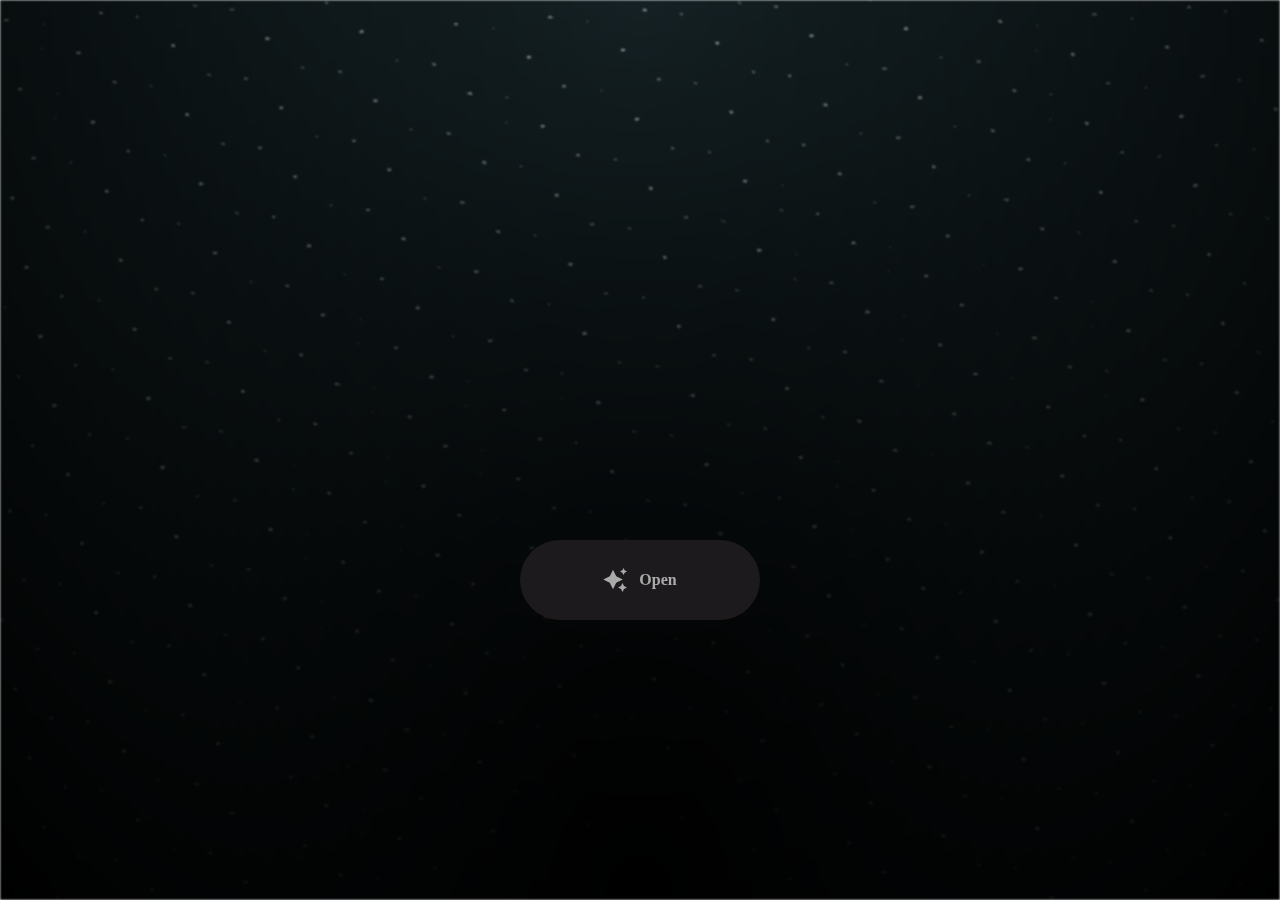
==== Pages/Flower/index.html @ ce974f3b "flowers" ====
<html lang="en">

<head>
  <meta charset="UTF-8">
  <meta name="viewport" content="width=device-width, initial-scale=1.0">
  <link rel="shortcut icon" href="images/gift.png" type="image/x-icon">
  <link rel="stylesheet" href="css/index.css">

  <!-- Document Title -->
  <title>I Have Something</title>
</head>

<body>
  <!-- Background -->
  <div class="night"></div>

  <!-- Title -->
  <h1 class="title"></h1>

  <!-- Button -->
  <div style="position: absolute; top: 60vh; width: 100%; display: flex; justify-content: center;">
    <a href="flower.html" class="btn">
      <svg height="24" width="24" fill="#FFFFFF" viewBox="0 0 24 24" data-name="Layer 1" id="Layer_1" class="sparkle">
        <path
          d="M10,21.236,6.755,14.745.264,11.5,6.755,8.255,10,1.764l3.245,6.491L19.736,11.5l-6.491,3.245ZM18,21l1.5,3L21,21l3-1.5L21,18l-1.5-3L18,18l-3,1.5ZM19.333,4.667,20.5,7l1.167-2.333L24,3.5,21.667,2.333,20.5,0,19.333,2.333,17,3.5Z">
        </path>
      </svg>

      <span class="text">Open</span>
    </a>
  </div>

  <script src="js/index.js"></script>
</body>

</html>
---- Pages/Flower/css/index.css ----
*,
*::after,
*::before {
  padding: 0;
  margin: 0;
  box-sizing: border-box;
}

:root {
  --dark-color: #000;
}

.night {
  position: fixed;
  left: 50%;
  top: 0;
  transform: translateX(-50%);
  width: 100%;
  height: 100%;
  filter: blur(0.1vmin);
  background-image: radial-gradient(ellipse at top, transparent 0%, var(--dark-color)), radial-gradient(ellipse at bottom, var(--dark-color), rgba(145, 233, 255, 0.2)), repeating-linear-gradient(220deg, rgb(0, 0, 0) 0px, rgb(0, 0, 0) 19px, transparent 19px, transparent 22px), repeating-linear-gradient(189deg, rgb(0, 0, 0) 0px, rgb(0, 0, 0) 19px, transparent 19px, transparent 22px), repeating-linear-gradient(148deg, rgb(0, 0, 0) 0px, rgb(0, 0, 0) 19px, transparent 19px, transparent 22px), linear-gradient(90deg, rgb(255, 255, 250), rgb(240, 240, 240));
}

.title {
  position: absolute;
  top: 0;
  left: 0;
  color: white;
  font-family: 'Courier New', Courier, monospace;

  display: flex;
  flex-wrap: wrap;
  justify-content: center;
  align-content: center;
  align-items: center;

  width: 100%;
  height: 100vh;
  text-shadow: 0 0 20px white;
  letter-spacing: 0px;
}

@media (min-width: 500px) {
  .title {
    letter-spacing: 20px;
  }
}

@keyframes typing {
  from {
    opacity: 0;
  }

  to {
    opacity: 1;
  }
}

/* Terapkan animasi dengan delay */
.title span {
  opacity: 0;
  animation: typing 1s ease forwards;
  animation-delay: var(--delay);
}

a {
  text-decoration: none;
}

.btn {
  border: none;
  width: 15em;
  height: 5em;
  border-radius: 3em;
  display: flex;
  justify-content: center;
  align-items: center;
  gap: 12px;
  background: #1C1A1C;
  cursor: pointer;
  transition: all 450ms ease-in-out;
}

.sparkle {
  fill: #AAAAAA;
  transition: all 800ms ease;
}

.text {
  font-weight: 600;
  color: #AAAAAA;
  font-size: medium;
}

.btn:hover {
  background: linear-gradient(0deg, #A47CF3, #683FEA);
  box-shadow: inset 0px 1px 0px 0px rgba(255, 255, 255, 0.4),
    inset 0px -4px 0px 0px rgba(0, 0, 0, 0.2),
    0px 0px 0px 4px rgba(255, 255, 255, 0.2),
    0px 0px 180px 0px #9917FF;
  transform: translateY(-2px);
}

.btn:hover .text {
  color: white;
}

.btn:hover .sparkle {
  fill: white;
  transform: scale(1.2);
}
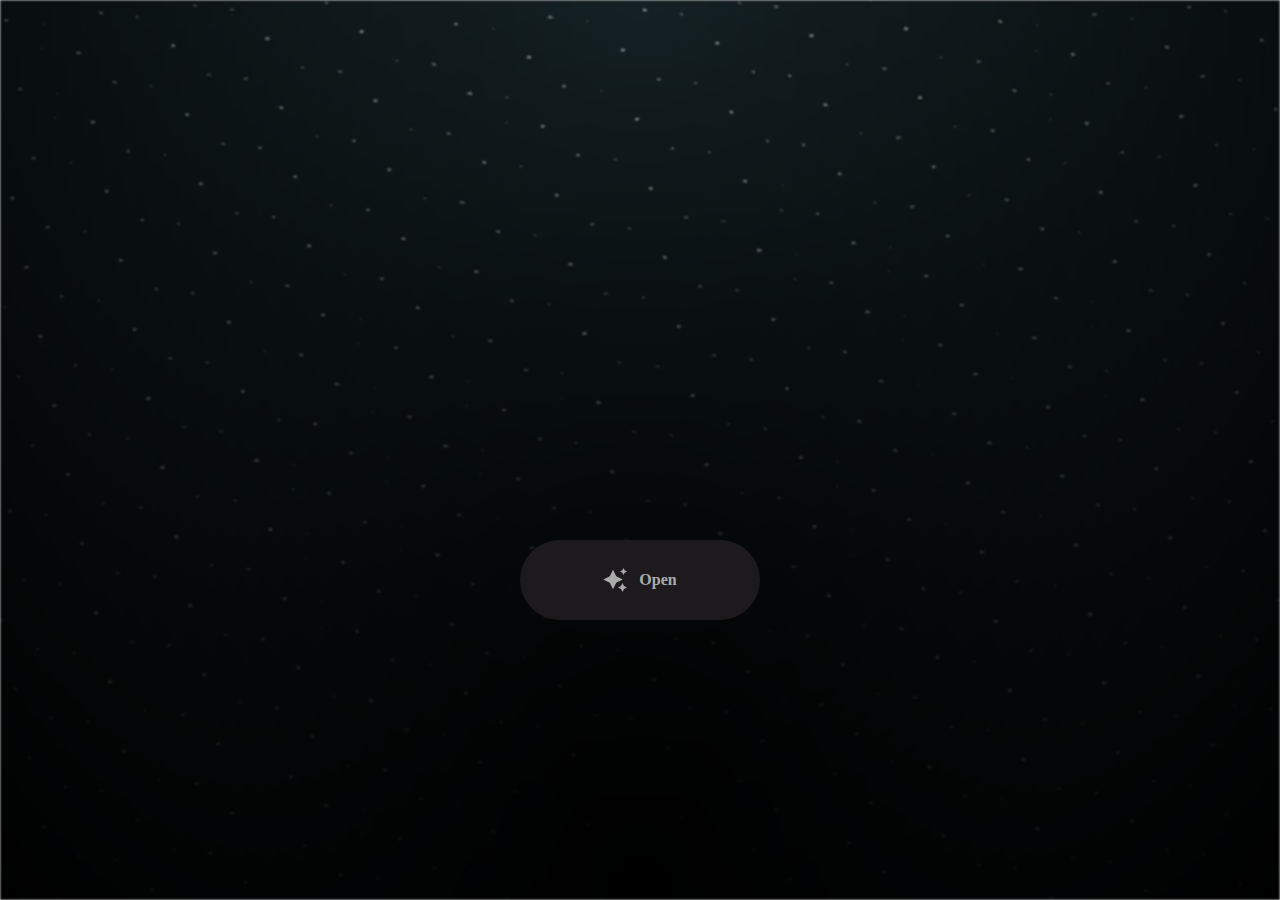
==== commit 80a6d0d0: "Update index.html" ====
--- a/Pages/Flower/index.html
+++ b/Pages/Flower/index.html
@@ -15,7 +15,7 @@
   <div class="night"></div>
 
   <!-- Title -->
-  <h1 class="title"></h1>
+  <p class="title"></p>
 
   <!-- Button -->
   <div style="position: absolute; top: 60vh; width: 100%; display: flex; justify-content: center;">
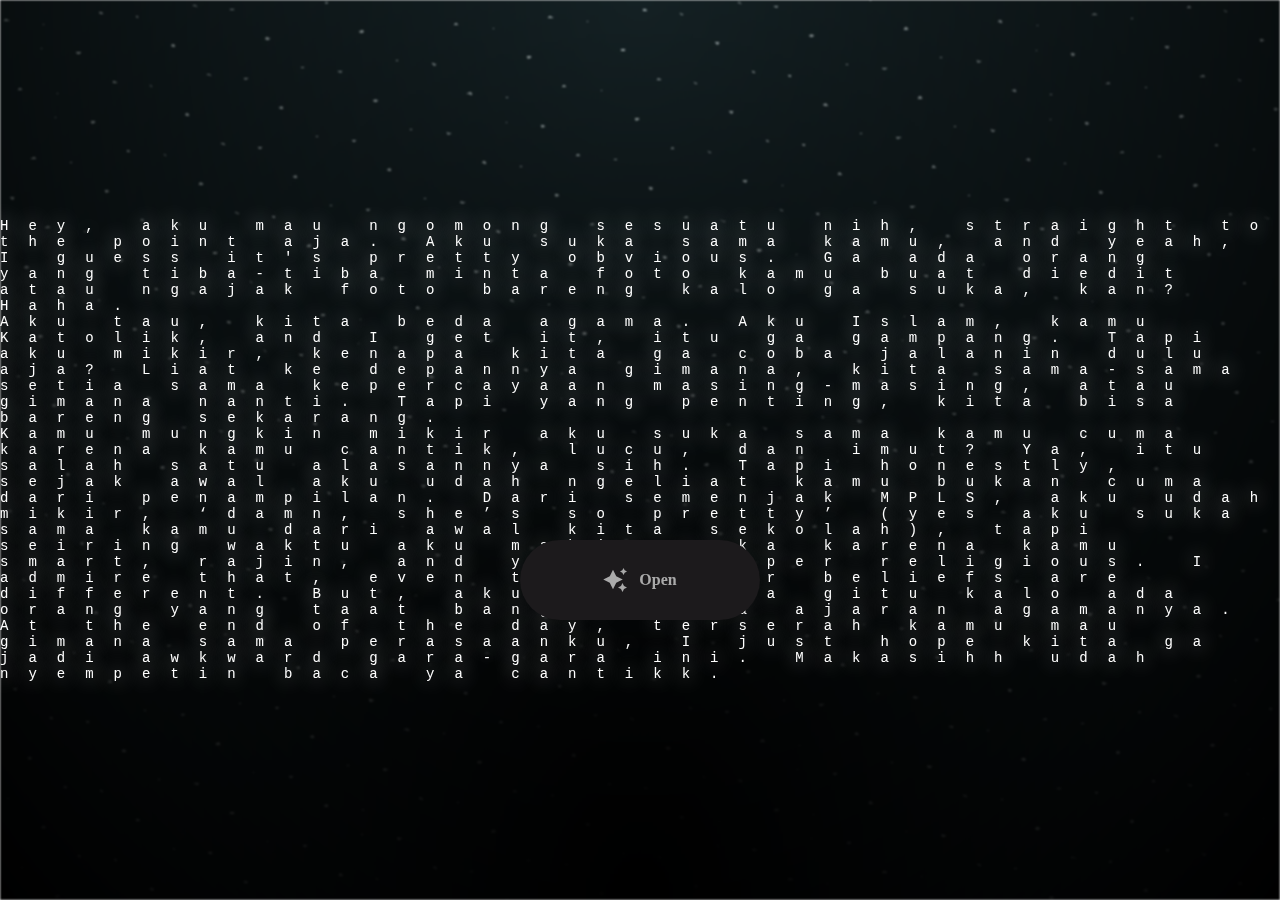
==== commit 478474d1: "Update index.html" ====
--- a/Pages/Flower/index.html
+++ b/Pages/Flower/index.html
@@ -15,7 +15,15 @@
   <div class="night"></div>
 
   <!-- Title -->
-  <p class="title"></p>
+  <div class="box">
+      <p class="title">Hey, aku mau ngomong sesuatu nih, straight to the point aja. Aku suka sama kamu, and yeah, I guess it's pretty obvious. Ga ada orang yang tiba-tiba minta foto kamu buat diedit atau ngajak foto bareng kalo ga suka, kan? Haha. <br>
+
+Aku tau, kita beda agama. Aku Islam, kamu Katolik, and I get it, itu ga gampang. Tapi aku mikir, kenapa kita ga coba jalanin dulu aja? Liat ke depannya gimana, kita sama-sama setia sama kepercayaan masing-masing, atau gimana nanti. Tapi yang penting, kita bisa bareng sekarang. <br>
+
+Kamu mungkin mikir aku suka sama kamu cuma karena kamu cantik, lucu, dan imut? Ya, itu salah satu alasannya sih. Tapi honestly, sejak awal aku udah ngeliat kamu bukan cuma dari penampilan. Dari semenjak MPLS, aku udah mikir, ‘damn, she’s so pretty’ (yes aku suka sama kamu dari awal kita sekolah), tapi seiring waktu aku makin suka karena kamu smart, rajin, and you're super religious. I admire that, even though our beliefs are different. But, aku suka aja gitu kalo ada orang yang taat banget sama ajaran agamanya. <br>
+
+At the end of the day, terserah kamu mau gimana sama perasaanku, I just hope kita ga jadi awkward gara-gara ini. Makasihh udah nyempetin baca ya cantikk.</p>
+  </div>
 
   <!-- Button -->
   <div style="position: absolute; top: 60vh; width: 100%; display: flex; justify-content: center;">
@@ -30,7 +38,6 @@
     </a>
   </div>
 
-  <script src="js/index.js"></script>
 </body>
 
 </html>--- a/Pages/Flower/css/index.css
+++ b/Pages/Flower/css/index.css
@@ -21,12 +21,19 @@
   background-image: radial-gradient(ellipse at top, transparent 0%, var(--dark-color)), radial-gradient(ellipse at bottom, var(--dark-color), rgba(145, 233, 255, 0.2)), repeating-linear-gradient(220deg, rgb(0, 0, 0) 0px, rgb(0, 0, 0) 19px, transparent 19px, transparent 22px), repeating-linear-gradient(189deg, rgb(0, 0, 0) 0px, rgb(0, 0, 0) 19px, transparent 19px, transparent 22px), repeating-linear-gradient(148deg, rgb(0, 0, 0) 0px, rgb(0, 0, 0) 19px, transparent 19px, transparent 22px), linear-gradient(90deg, rgb(255, 255, 250), rgb(240, 240, 240));
 }
 
+.box {
+  width: 100%;
+  height: 100vh;
+  overflow: scroll;
+}
+
 .title {
   position: absolute;
   top: 0;
   left: 0;
   color: white;
   font-family: 'Courier New', Courier, monospace;
+  font-size: 14px;
 
   display: flex;
   flex-wrap: wrap;
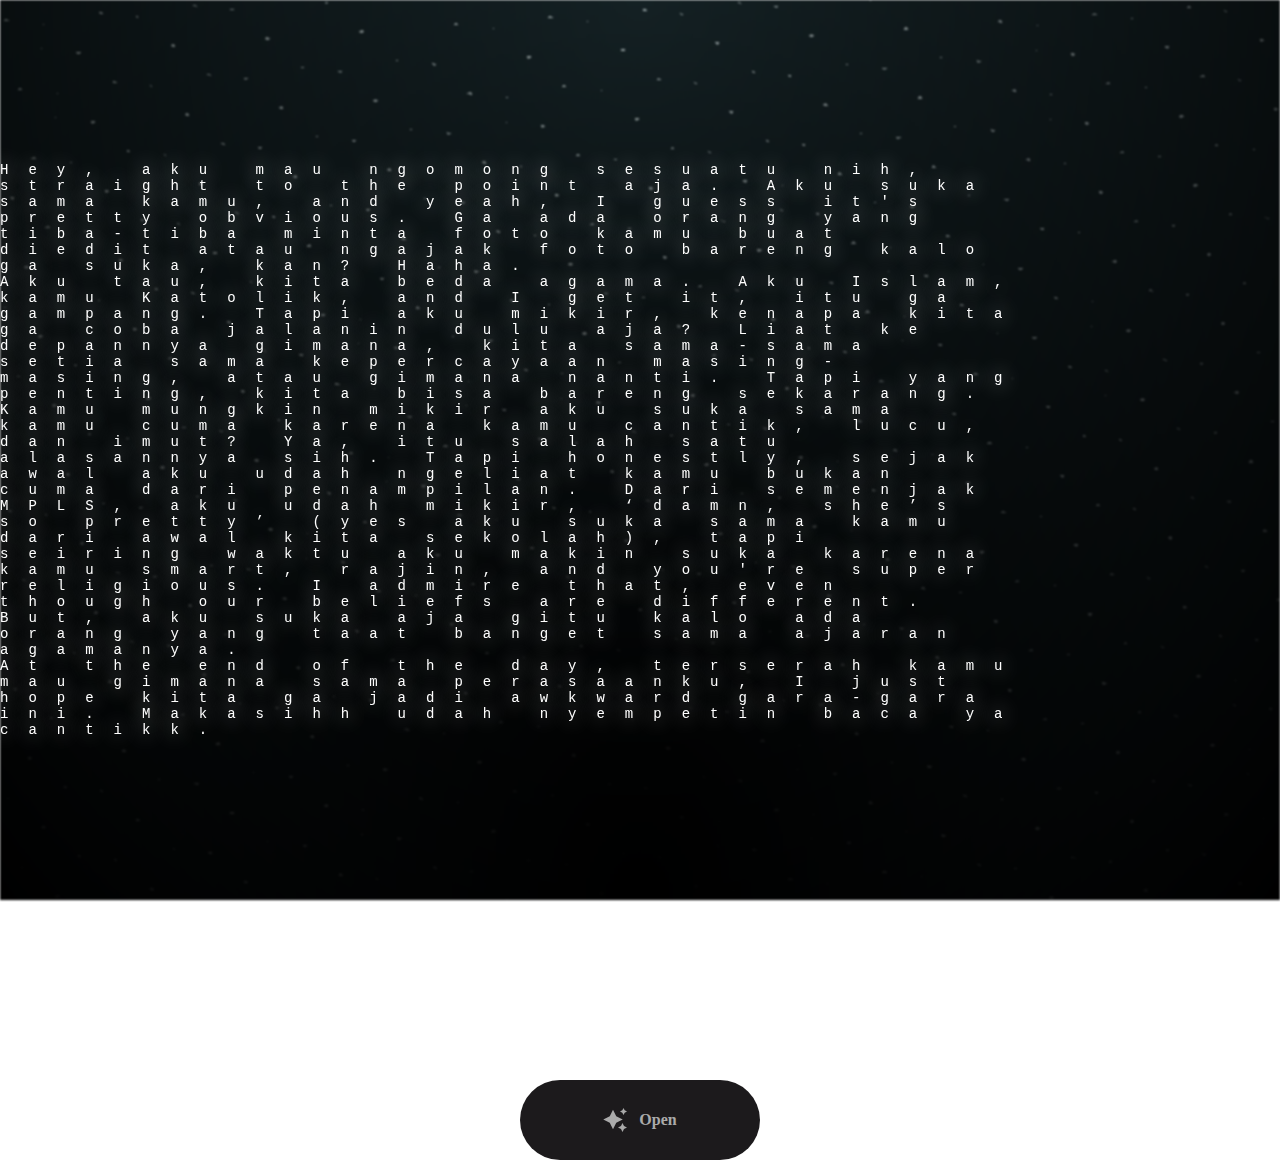
==== commit f3bd5713: "Update index.html" ====
--- a/Pages/Flower/index.html
+++ b/Pages/Flower/index.html
@@ -26,7 +26,7 @@
   </div>
 
   <!-- Button -->
-  <div style="position: absolute; top: 60vh; width: 100%; display: flex; justify-content: center;">
+  <div style="position: absolute; top: 120vh; width: 100%; display: flex; justify-content: center;">
     <a href="flower.html" class="btn">
       <svg height="24" width="24" fill="#FFFFFF" viewBox="0 0 24 24" data-name="Layer 1" id="Layer_1" class="sparkle">
         <path
--- a/Pages/Flower/css/index.css
+++ b/Pages/Flower/css/index.css
@@ -22,7 +22,7 @@
 }
 
 .box {
-  width: 100%;
+  width: 80%;
   height: 100vh;
   overflow: scroll;
 }
@@ -41,7 +41,7 @@
   align-content: center;
   align-items: center;
 
-  width: 100%;
+  width: 80%;
   height: 100vh;
   text-shadow: 0 0 20px white;
   letter-spacing: 0px;
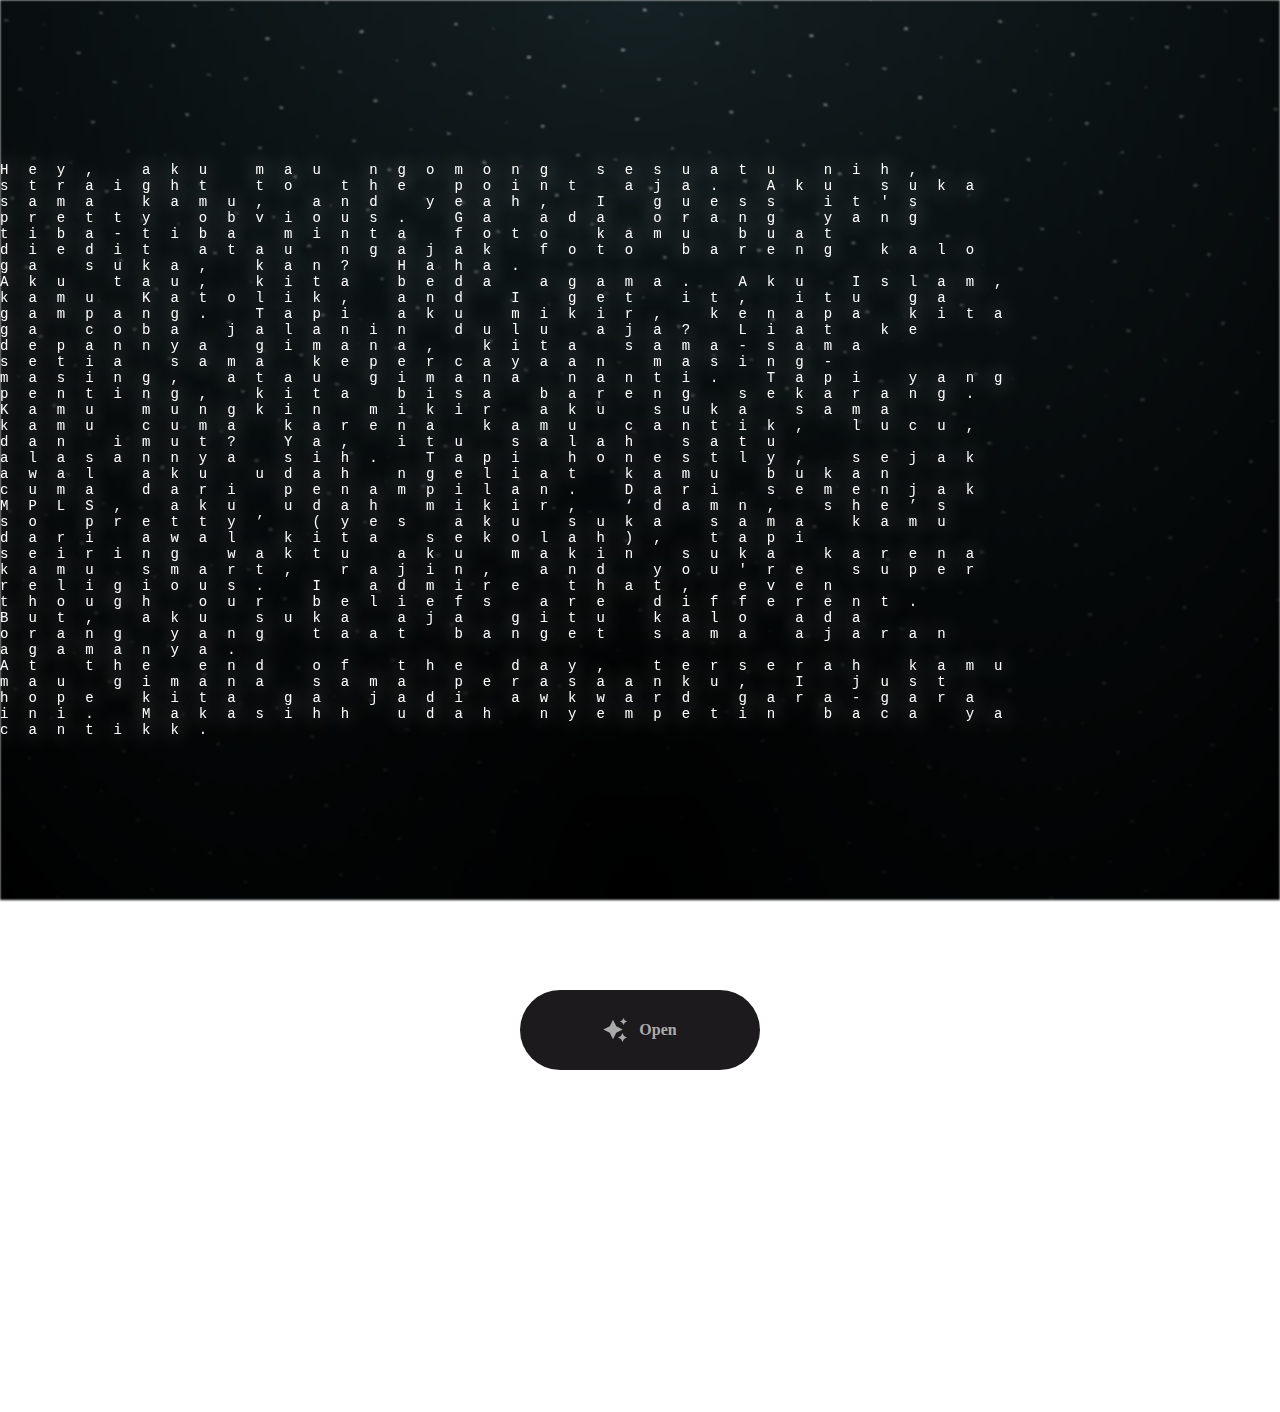
==== commit ec6fe8c0: "Update index.html" ====
--- a/Pages/Flower/index.html
+++ b/Pages/Flower/index.html
@@ -26,7 +26,7 @@
   </div>
 
   <!-- Button -->
-  <div style="position: absolute; top: 120vh; width: 100%; display: flex; justify-content: center;">
+  <div style="position: absolute; top: 110vh; width: 100%; display: flex; justify-content: center;">
     <a href="flower.html" class="btn">
       <svg height="24" width="24" fill="#FFFFFF" viewBox="0 0 24 24" data-name="Layer 1" id="Layer_1" class="sparkle">
         <path
--- a/Pages/Flower/css/index.css
+++ b/Pages/Flower/css/index.css
@@ -22,6 +22,7 @@
 }
 
 .box {
+  margin: 20%;
   width: 80%;
   height: 100vh;
   overflow: scroll;
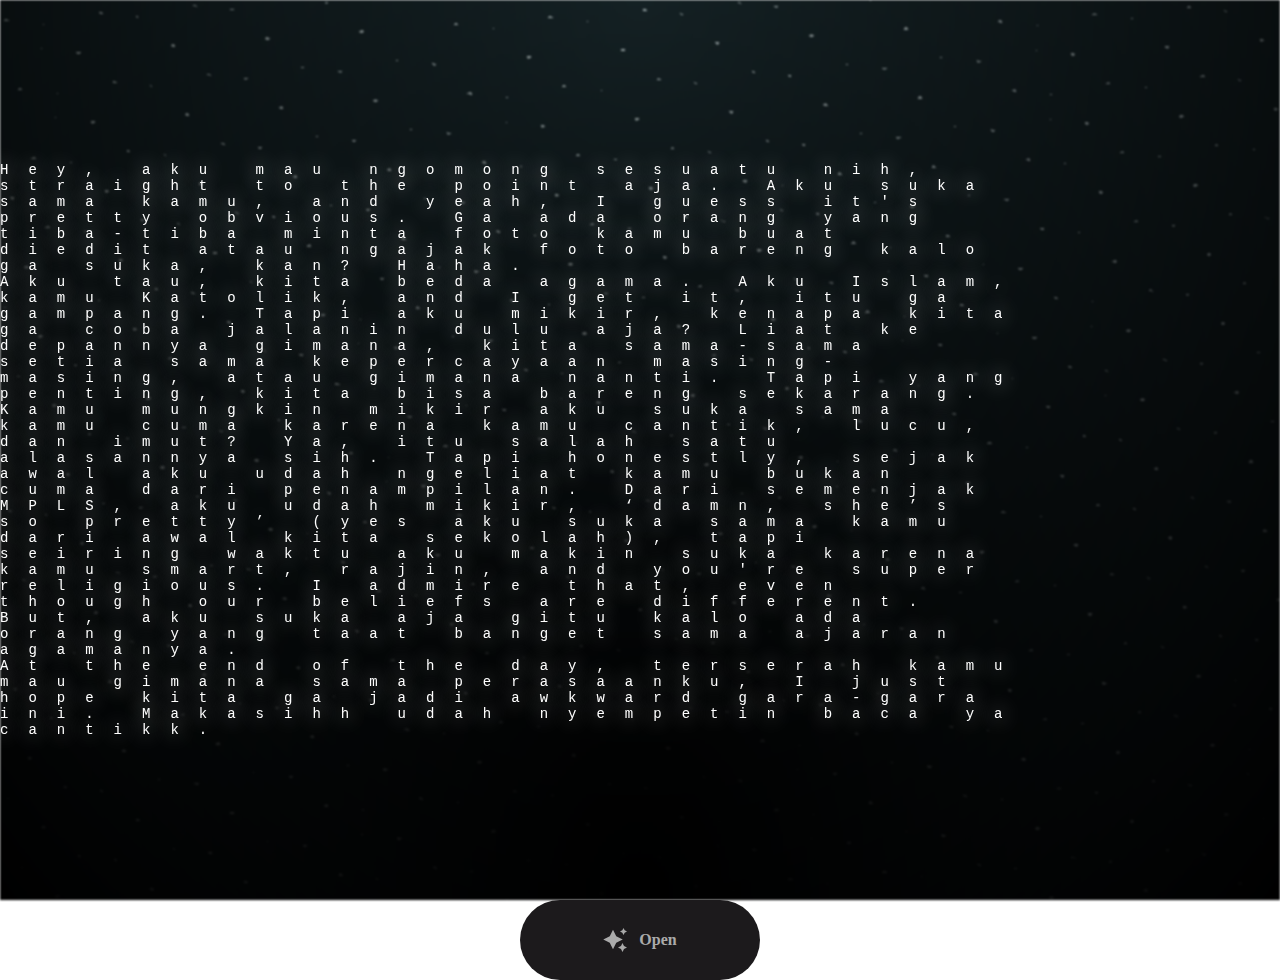
==== commit a6f9e4fe: "Update index.html" ====
--- a/Pages/Flower/index.html
+++ b/Pages/Flower/index.html
@@ -26,7 +26,7 @@
   </div>
 
   <!-- Button -->
-  <div style="position: absolute; top: 110vh; width: 100%; display: flex; justify-content: center;">
+  <div style="position: absolute; top: 100vh; width: 100%; display: flex; justify-content: center;">
     <a href="flower.html" class="btn">
       <svg height="24" width="24" fill="#FFFFFF" viewBox="0 0 24 24" data-name="Layer 1" id="Layer_1" class="sparkle">
         <path
--- a/Pages/Flower/css/index.css
+++ b/Pages/Flower/css/index.css
@@ -22,7 +22,9 @@
 }
 
 .box {
-  margin: 20%;
+  display: flex;
+  flex-direction: column;
+  justify-content: center;
   width: 80%;
   height: 100vh;
   overflow: scroll;
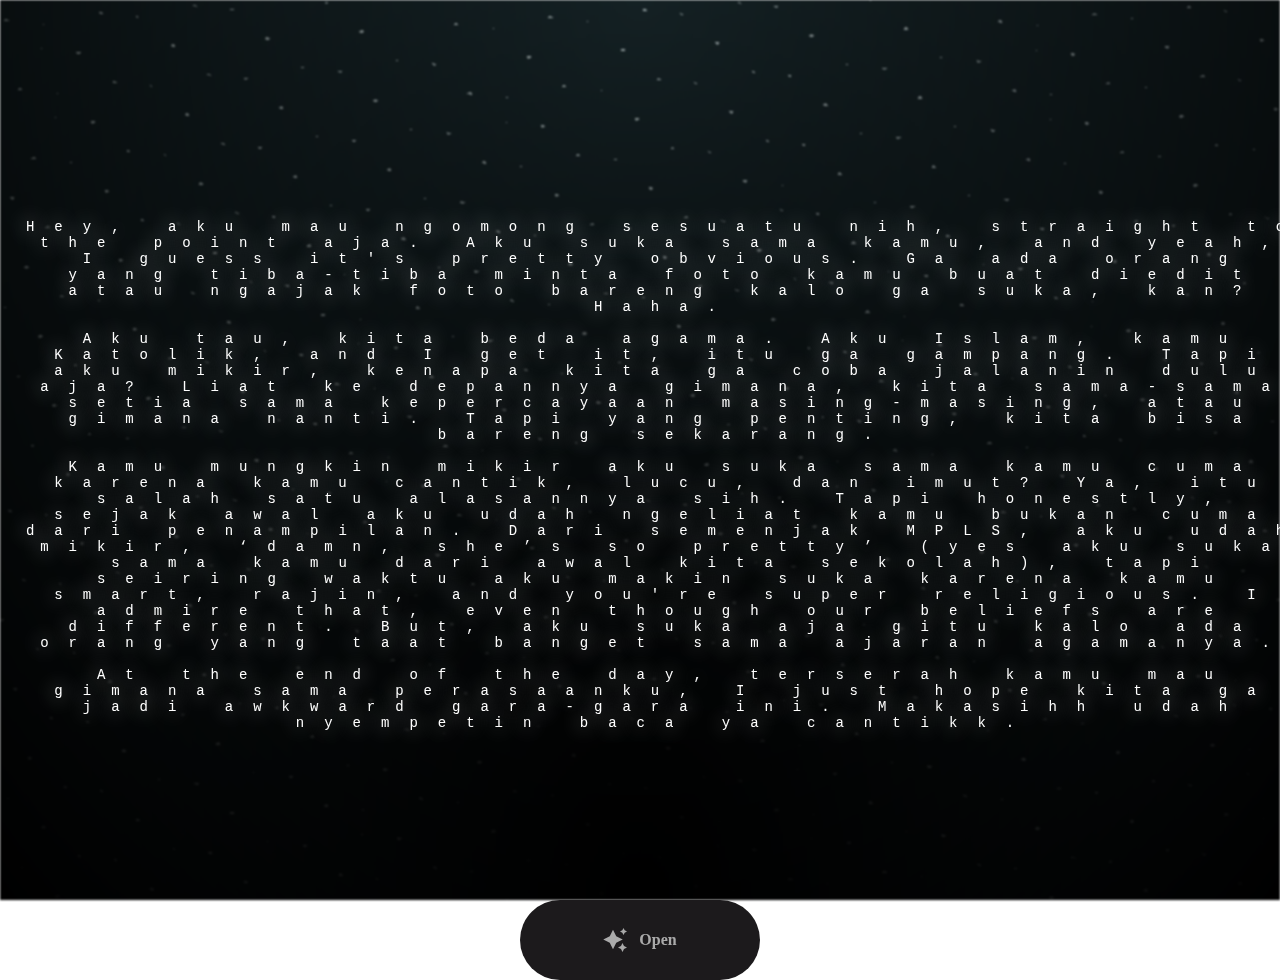
==== commit f45a5009: "Update index.html" ====
--- a/Pages/Flower/index.html
+++ b/Pages/Flower/index.html
@@ -16,11 +16,11 @@
 
   <!-- Title -->
   <div class="box">
-      <p class="title">Hey, aku mau ngomong sesuatu nih, straight to the point aja. Aku suka sama kamu, and yeah, I guess it's pretty obvious. Ga ada orang yang tiba-tiba minta foto kamu buat diedit atau ngajak foto bareng kalo ga suka, kan? Haha. <br>
+      <p class="title">Hey, aku mau ngomong sesuatu nih, straight to the point aja. Aku suka sama kamu, and yeah, I guess it's pretty obvious. Ga ada orang yang tiba-tiba minta foto kamu buat diedit atau ngajak foto bareng kalo ga suka, kan? Haha. <br> <br>
 
-Aku tau, kita beda agama. Aku Islam, kamu Katolik, and I get it, itu ga gampang. Tapi aku mikir, kenapa kita ga coba jalanin dulu aja? Liat ke depannya gimana, kita sama-sama setia sama kepercayaan masing-masing, atau gimana nanti. Tapi yang penting, kita bisa bareng sekarang. <br>
+Aku tau, kita beda agama. Aku Islam, kamu Katolik, and I get it, itu ga gampang. Tapi aku mikir, kenapa kita ga coba jalanin dulu aja? Liat ke depannya gimana, kita sama-sama setia sama kepercayaan masing-masing, atau gimana nanti. Tapi yang penting, kita bisa bareng sekarang. <br> <br>
 
-Kamu mungkin mikir aku suka sama kamu cuma karena kamu cantik, lucu, dan imut? Ya, itu salah satu alasannya sih. Tapi honestly, sejak awal aku udah ngeliat kamu bukan cuma dari penampilan. Dari semenjak MPLS, aku udah mikir, ‘damn, she’s so pretty’ (yes aku suka sama kamu dari awal kita sekolah), tapi seiring waktu aku makin suka karena kamu smart, rajin, and you're super religious. I admire that, even though our beliefs are different. But, aku suka aja gitu kalo ada orang yang taat banget sama ajaran agamanya. <br>
+Kamu mungkin mikir aku suka sama kamu cuma karena kamu cantik, lucu, dan imut? Ya, itu salah satu alasannya sih. Tapi honestly, sejak awal aku udah ngeliat kamu bukan cuma dari penampilan. Dari semenjak MPLS, aku udah mikir, ‘damn, she’s so pretty’ (yes aku suka sama kamu dari awal kita sekolah), tapi seiring waktu aku makin suka karena kamu smart, rajin, and you're super religious. I admire that, even though our beliefs are different. But, aku suka aja gitu kalo ada orang yang taat banget sama ajaran agamanya. <br> <br>
 
 At the end of the day, terserah kamu mau gimana sama perasaanku, I just hope kita ga jadi awkward gara-gara ini. Makasihh udah nyempetin baca ya cantikk.</p>
   </div>
--- a/Pages/Flower/css/index.css
+++ b/Pages/Flower/css/index.css
@@ -25,18 +25,20 @@
   display: flex;
   flex-direction: column;
   justify-content: center;
-  width: 80%;
+  width: 100%;
   height: 100vh;
   overflow: scroll;
 }
 
 .title {
   position: absolute;
+  margin: 25px;
   top: 0;
   left: 0;
   color: white;
   font-family: 'Courier New', Courier, monospace;
   font-size: 14px;
+  text-align: center;
 
   display: flex;
   flex-wrap: wrap;
@@ -44,7 +46,7 @@
   align-content: center;
   align-items: center;
 
-  width: 80%;
+  width: 100%;
   height: 100vh;
   text-shadow: 0 0 20px white;
   letter-spacing: 0px;
